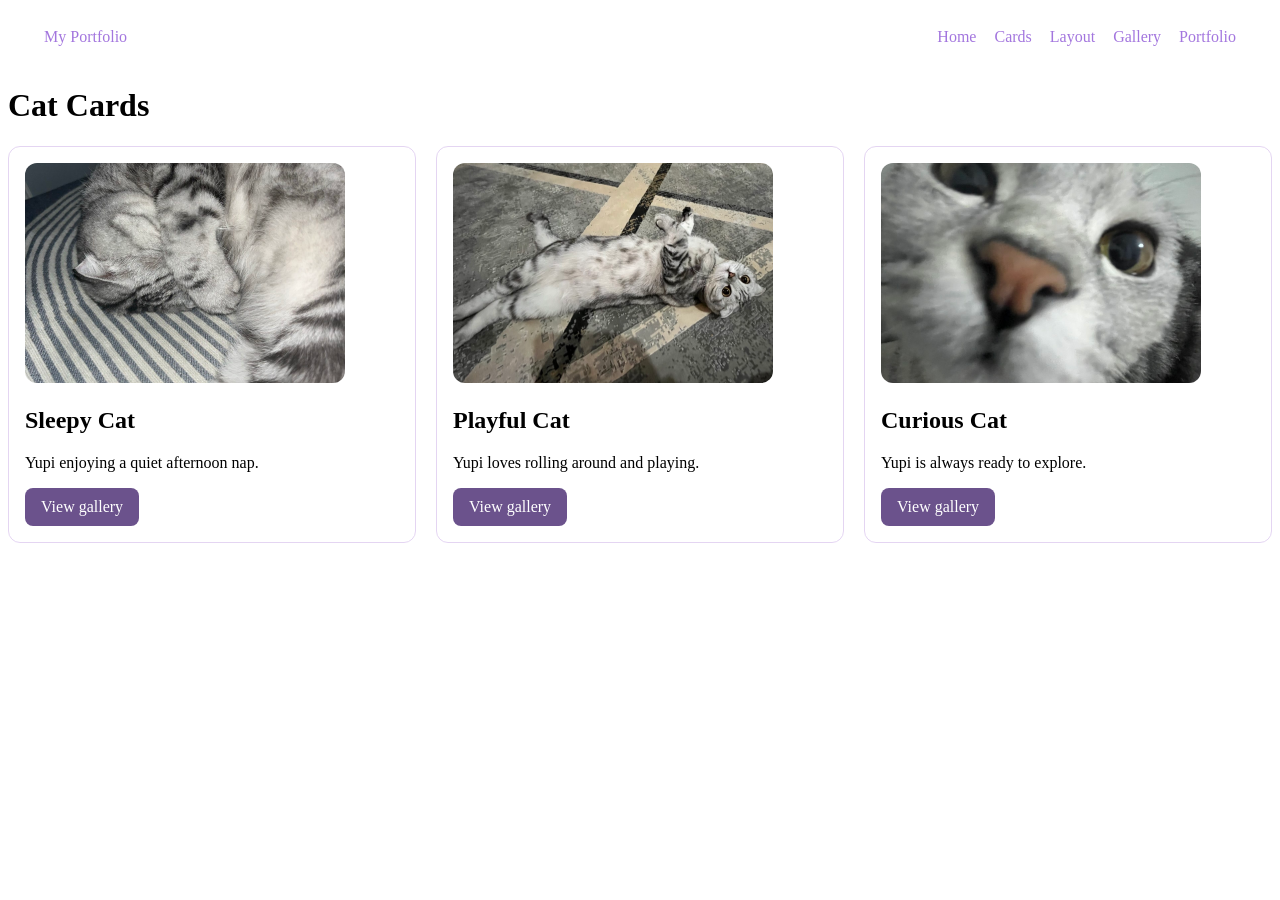
==== cards.html @ b2c0c89d "Add cat cards with Flexbox" ====
<!DOCTYPE html>
<html lang="en">
<head>
    <meta charset="UTF-8">
    <meta http-equiv="X-UA-Compatible" content="IE=edge">
    <meta name="viewport" content="width=device-width, initial-scale=1.0">
    <link rel="stylesheet" href="style.css">
    
    <title>Assignment 2</title>
    </head> 
<body>
    

    <header class="site-header">    

         <a href="index.html">My Portfolio</a>

         <nav>
        <a href="index.html">Home</a>
        <a href="cards.html">Cards</a>
        <a href="layout.html">Layout</a>
        <a href="gallery.html">Gallery</a>
        <a href="portfolio.html">Portfolio</a>
        </nav>
        
    </header>

    <h1>Cat Cards</h1>

    <section class="card-row">
    <article class="card">
       <img src="images/yupi1.jpg" alt="Yupi sleeping">
        <h2>Sleepy Cat</h2>
        <p>Yupi enjoying a quiet afternoon nap.</p>
        <a href="gallery.html">View gallery</a>
    </article>
    

    <article class="card">
        <img src="images/yupi2.jpg" alt="Yupi lying on her back">
        <h2>Playful Cat</h2>
        <p>Yupi loves rolling around and playing.</p>
        <a href="gallery.html">View gallery</a>
    </article>


    <article class="card">
        <img src="images/yupi3.jpg" alt="Yupi looking into the camera">
        <h2>Curious Cat</h2>
        <p>Yupi is always ready to explore.</p>
        <a href="gallery.html">View gallery</a>
    </article>

</section>





</body>
</html>
---- style.css ----
.site-header {
    display: flex;
    justify-content: space-between;
    align-items: center;
    padding: 20px 36px;
    background-color: white;
}
.site-header nav {
    display: flex;
    gap: 18px;
}

.site-header a {
    text-decoration: none;
    color: #a376de;
}

.site-header nav a:hover {
    color: #e38e49;
}
.card img {
    width: 100%;
    max-width: 320px;
    height: 220px;
    object-fit: cover;
    border-radius: 12px;
}
.card-row {
    display: flex;
    gap: 20px;
    align-items: stretch;
}

.card {
    flex: 1;
    padding: 16px;
    border: 1px solid #dfcdf0d5;
    border-radius: 12px;
}

.card:nth-child(2) img {
    object-fit: cover;
    object-position: 75% center;
}

.card a {
    display: inline-block;
    padding: 10px 16px;
    background-color: #6b528c;
    color: white;
    text-decoration: none;
    border-radius: 8px;
}
.card {
    transition: transform 0.2s;
}

.card:hover {
    transform: translateY(-5px);
}
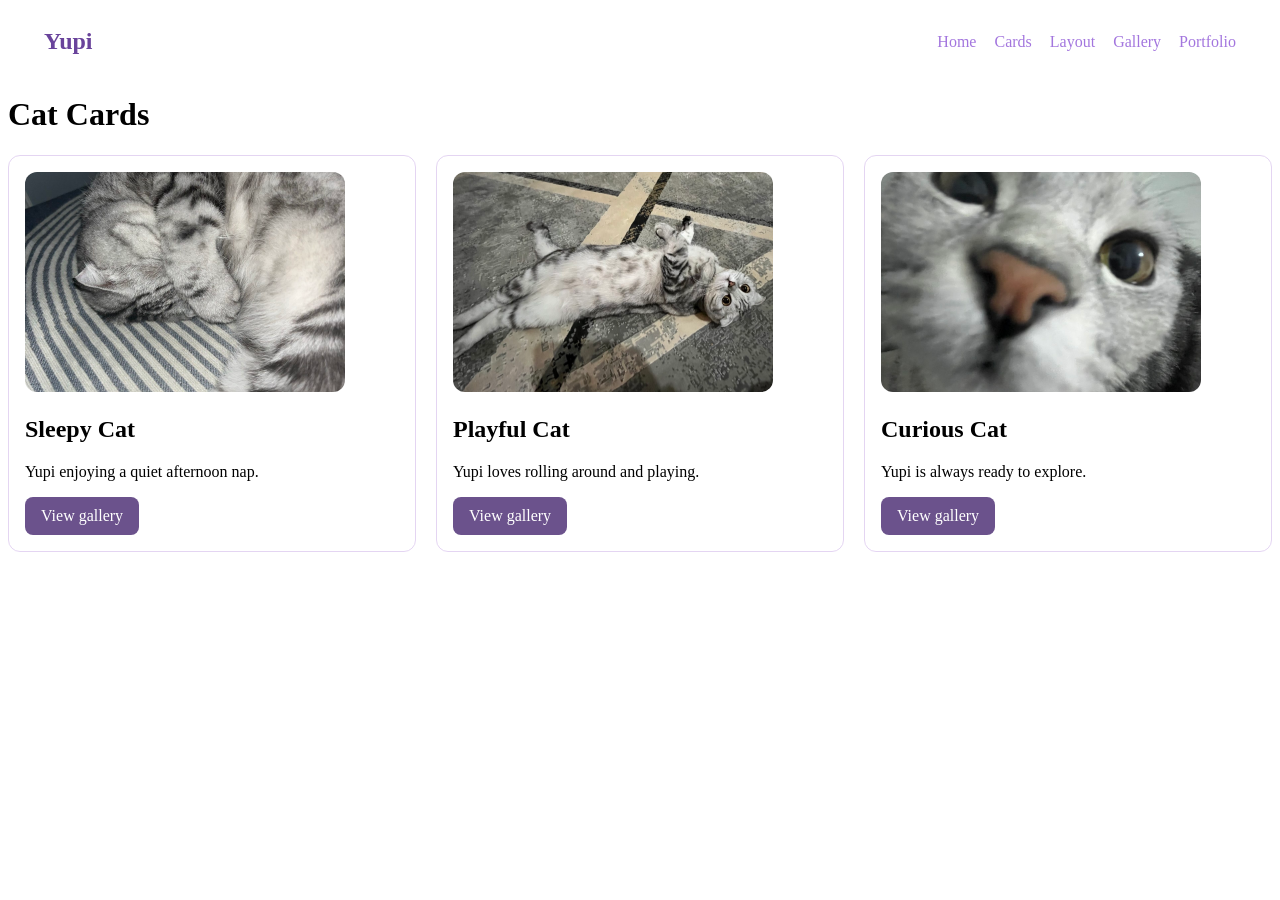
==== commit 9660db01: "Improve home, layout and site logo" ====
--- a/cards.html
+++ b/cards.html
@@ -13,7 +13,7 @@
 
     <header class="site-header">    
 
-         <a href="index.html">My Portfolio</a>
+         <a class="site-logo" href="index.html">Yupi</a>
 
          <nav>
         <a href="index.html">Home</a>
@@ -55,7 +55,5 @@
 
 
 
-
-
 </body>
 </html>
--- a/style.css
+++ b/style.css
@@ -57,4 +57,217 @@
 
 .card:hover {
     transform: translateY(-5px);
+}
+
+.layout-page {
+    display: grid;
+    grid-template-columns: 220px 1fr;
+    grid-template-areas:
+        "header header"
+        "sidebar main"
+        "footer footer";
+    gap: 20px;
+    padding: 20px;
+    grid-template-rows: auto 1fr auto;
+    min-height: 100vh;
+}
+
+.layout-page .site-header {
+    grid-area: header;
+}
+
+.layout-page .sidebar {
+    grid-area: sidebar;
+}
+
+.layout-page .main-content {
+    grid-area: main;
+}
+
+.layout-page .layout-footer {
+    grid-area: footer;
+}
+
+.gallery-grid {
+    display: grid;
+    grid-template-columns: repeat(3, 1fr);
+    gap: 20px;
+    max-width: 1200px;
+    margin: 0 auto;
+    grid-template-rows: repeat(3, auto);
+}
+
+.gallery-grid figure {
+    margin: 0;
+    padding: 12px;
+    border: 1px solid #ddd2e8;
+    border-radius: 12px;
+}
+
+.gallery-grid img {
+    width: 100%;
+    height: 220px;
+    object-fit: contain;
+    background-color: #f4f0f8;
+    border-radius: 8px;
+}  
+
+.gallery-grid figcaption {
+    padding-top: 8px;
+    color: #69439b;
+    text-align: center;
+}
+
+.gallery-hero {
+    max-width: 1200px;
+    margin: 20px auto 30px;
+    padding: 60px 24px;
+    border-radius: 16px;
+    text-align: center;
+    color: white;
+    background:
+        linear-gradient(rgba(45, 28, 60, 0.55), rgba(45, 28, 60, 0.55)),
+        url("images/yupi2.jpg") center 55% / cover;
+}
+
+.gallery-hero h1 {
+    margin: 0 0 10px;
+    font-size: 42px;
+}
+
+.gallery-hero p {
+    margin: 0;
+    font-size: 18px;
+}
+
+.portfolio-page {
+    max-width: 1200px;
+    margin: 40px auto;
+    padding: 24px;
+}
+.portfolio-layout {
+    display: grid;
+    grid-template-columns: 2fr 1fr;
+    gap: 24px;
+}
+
+.projects {
+    display: grid;
+    grid-template-columns: repeat(2, 1fr);
+    gap: 16px;
+}
+
+.projects h2 {
+    grid-column: 1 / -1;
+}
+
+
+.project-card {
+    display: flex;
+    flex-direction: column;
+    justify-content: space-between;
+    padding: 20px;
+    border: 1px solid #ddd2e8;
+    border-radius: 12px;
+}
+
+
+.portfolio-sidebar {
+    padding: 20px;
+    background-color: #f4f0f8;
+    border-radius: 12px;
+}
+
+.portfolio-footer {
+    margin-top: 30px;
+    text-align: center;
+}
+
+.project-button {
+    align-self: flex-start;
+    padding: 10px 16px;
+    border-radius: 8px;
+    background-color: #69439b;
+    color: white;
+    text-decoration: none;
+}
+
+.gallery-grid figure {
+    transition: transform 0.2s;
+}
+
+.gallery-grid figure:hover {
+    transform: translateY(-5px);
+}
+
+@media (max-width: 700px) {
+    .site-header {
+        flex-direction: column;
+        gap: 14px;
+    }
+
+    .site-header nav {
+        flex-wrap: wrap;
+        justify-content: center;
+    }
+
+    .card-row {
+        flex-direction: column;
+    }
+
+    .layout-page {
+        grid-template-columns: 1fr;
+        grid-template-rows: auto;
+        grid-template-areas:
+            "header"
+            "sidebar"
+            "main"
+            "footer";
+    }
+
+    .gallery-grid {
+        grid-template-columns: repeat(2, 1fr);
+        grid-template-rows: auto;
+    }
+
+    .portfolio-layout,
+    .projects {
+        grid-template-columns: 1fr;
+    }
+
+    .projects h2 {
+        grid-column: auto;
+    }
+}
+
+@media (max-width: 450px) {
+    .gallery-grid {
+        grid-template-columns: 1fr;
+    }
+}
+
+.layout-page {
+    margin: 0;
+    box-sizing: border-box;
+    background-color: #faf7fd;
+}
+
+.layout-page .sidebar,
+.layout-page .main-content,
+.layout-page .layout-footer {
+    padding: 24px;
+    background-color: #f4f0f8;
+    border: 1px solid #ddd2e8;
+    border-radius: 12px;
+}
+
+.layout-page .site-header {
+    border: 1px solid #ddd2e8;
+    border-radius: 12px;
+}
+
+.site-header .site-logo {
+    font-size: 24px;
+    font-weight: bold;
+    color: #69439b;
 }
